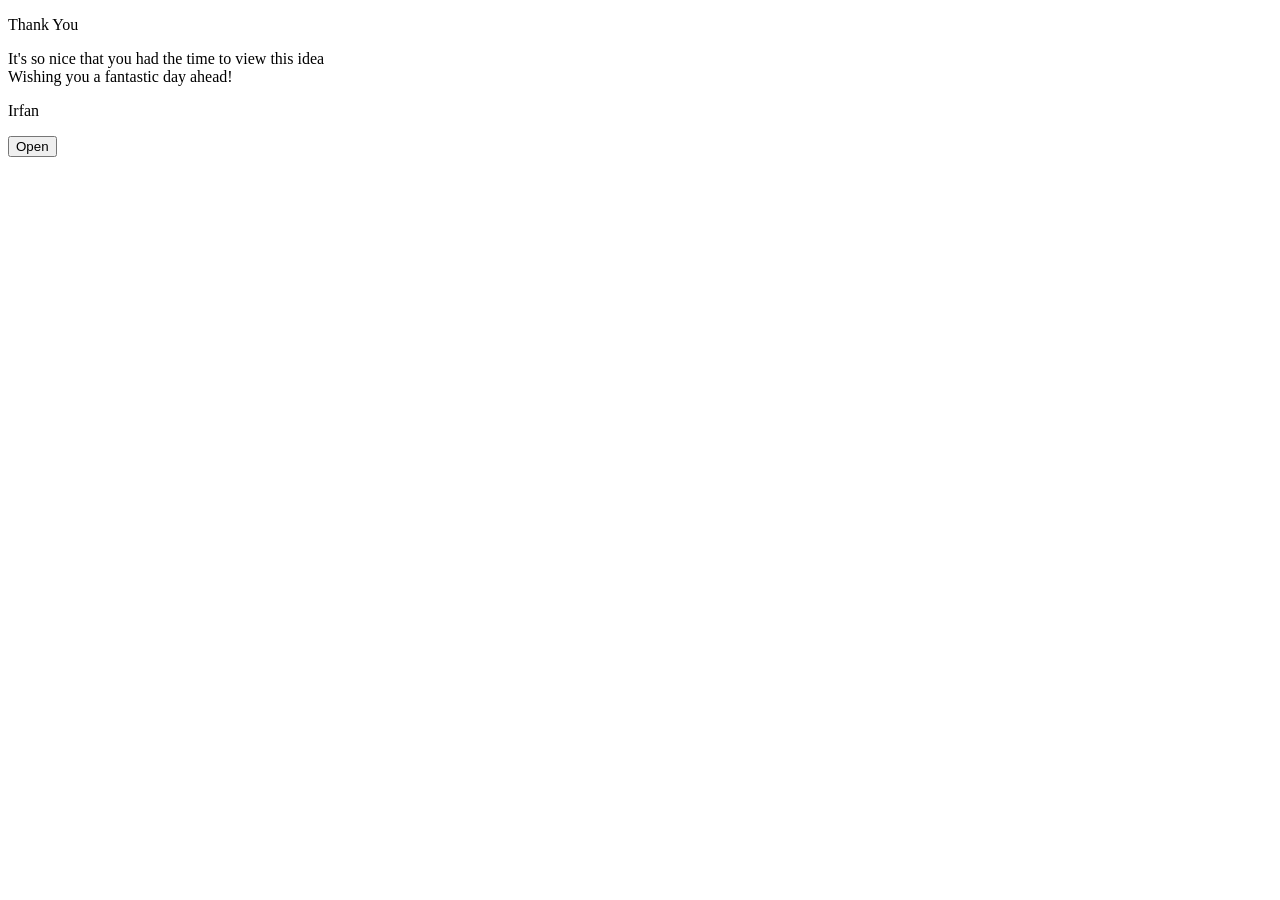
==== Envelope Card Hover Animation/index.html @ 121abfcd "Add HTML structure" ====
<!DOCTYPE html>
<html lang="en">
<head>
    <meta charset="UTF-8">
    <meta name="viewport" content="width=device-width, initial-scale=1.0">
    <title>Thank You Card</title>
</head>
<body>
    <div class="card">
        <div class="envelope">
            <div class="content">
                <p class="title">Thank You</p>
                <p class="text">It's so nice that you had the time to view this idea <br>Wishing you a fantastic day ahead!</p>
                <p class="author">Irfan</p>
            </div>
            <button class="seal">Open</button>
            <div class="top"></div>
            <div class="right"></div>
            <div class="left"></div>
            <div class="bottom"></div>
        </div>
    </div>
</body>
</html>
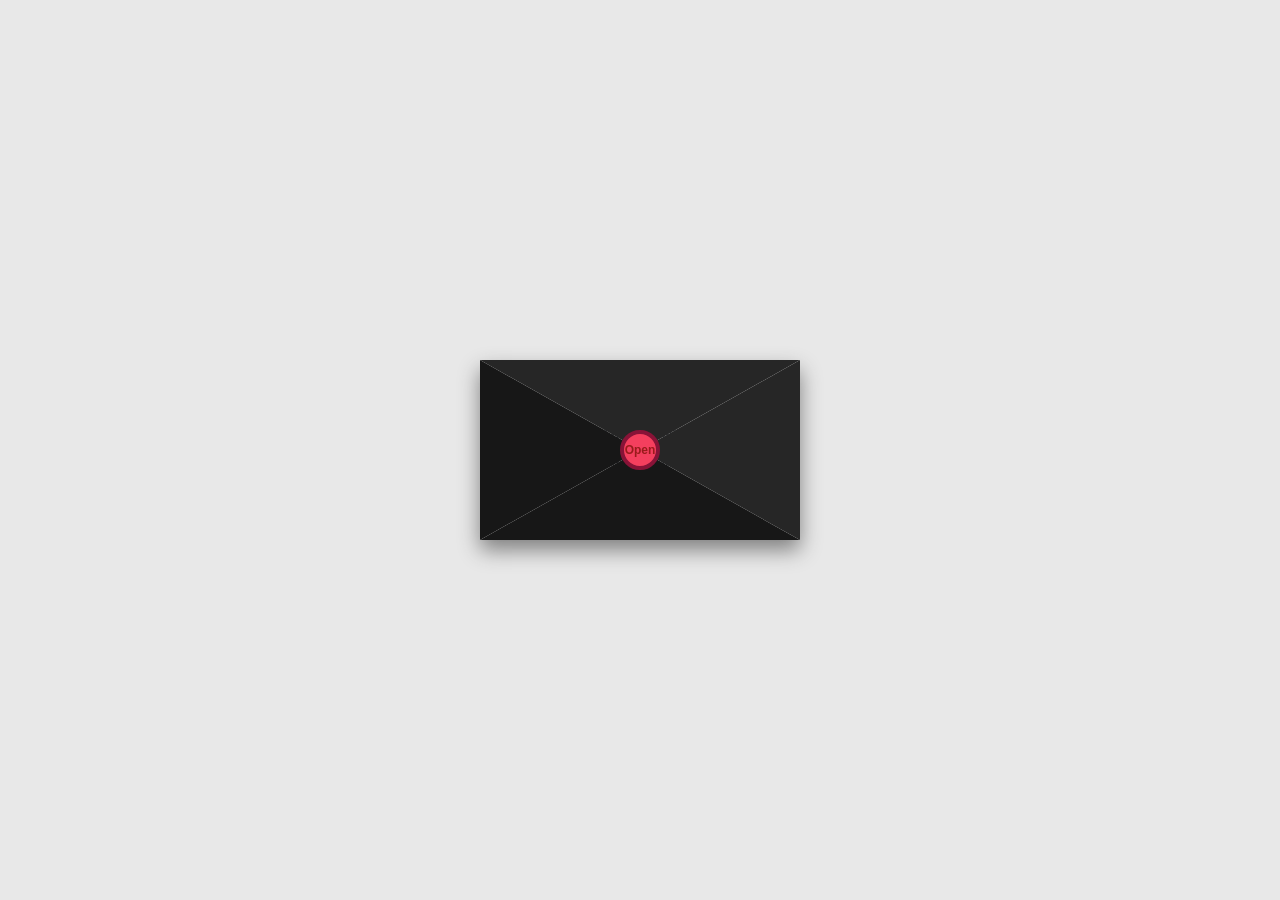
==== commit 649fe3ba: "Add CSS file and Implement styling" ====
--- a/Envelope Card Hover Animation/index.html
+++ b/Envelope Card Hover Animation/index.html
@@ -4,6 +4,7 @@
     <meta charset="UTF-8">
     <meta name="viewport" content="width=device-width, initial-scale=1.0">
     <title>Thank You Card</title>
+    <link rel="stylesheet" href="style.css">
 </head>
 <body>
     <div class="card">
--- a/Envelope Card Hover Animation/style.css
+++ b/Envelope Card Hover Animation/style.css
@@ -0,0 +1,128 @@
+* {
+    margin: 0;
+    padding: 0;
+    box-sizing: border-box;
+}
+
+body {
+    min-height: 100vh;
+    display: flex;
+    justify-content: center;
+    align-items: center;
+    background-color: #e8e8e8;
+    font-family: Arial, Helvetica, sans-serif;
+}
+
+.card {
+    position: relative;
+    box-shadow: 0 10px 20px gray;
+}
+
+.envelope {
+    position: relative;
+    background-color: #000;
+    width: 320px;
+    aspect-ratio: 16 / 9;
+    display: flex;
+    justify-content: center;
+    align-items: center;
+    transition: all 0.7s;
+}
+
+.content {
+    position: absolute;
+    width: 100%;
+    height: 100%;
+    background-color: #fff;
+    display: flex;
+    flex-direction: column;
+    justify-content: flex-start;
+    align-items: center;
+    padding: 20px 0;
+    transition: all 0.5s;
+}
+
+.envelope:hover .content {
+    transform: translateY(-5rem);
+}
+
+.title {
+    font-size: 1.25rem;
+    font-weight: 600;
+    color: #444;
+}
+
+.text {
+    margin-top: 1rem;
+    font-size: 14px;
+    color: rgb(55, 65, 81);
+    line-height: 1.75rem;
+    text-align: center;
+}
+
+.author {
+    padding-top: 1.25rem;
+    font-size: 12px;
+    font-weight: 700;
+    color: #444;
+}
+
+.top {
+    position: absolute;
+    width: 100%;
+    height: 100%;
+    background-color: rgb(38, 38, 38);
+    clip-path: polygon(50% 50%, 100% 0, 0 0);
+    transition: all 1s;
+}
+
+.envelope:hover .top {
+    clip-path: polygon(50% 0, 100% 0, 0 0);
+    transition-duration: 0.1s;
+}
+
+.left {
+    position: absolute;
+    width: 100%;
+    height: 100%;
+    background-color: rgb(23, 23, 23);
+    clip-path: polygon(50% 50%, 0 0, 0 100%);
+    transition: all 0.7s;
+}
+
+.right {
+    position: absolute;
+    width: 100%;
+    height: 100%;
+    background-color: rgb(38, 38, 38);
+    clip-path: polygon(50% 50%, 100% 0, 100% 100%);
+    transition: all 0.7s;
+}
+
+.bottom {
+    position: absolute;
+    width: 100%;
+    height: 100%;
+    background-color: rgb(23, 23, 23);
+    clip-path: polygon(50% 50%, 0 100%, 100% 100%);
+    transition: all 0.7s;
+}
+
+.seal {
+    position: relative;
+    z-index: 10;
+    width: 2.5rem;
+    aspect-ratio: 1 / 1;
+    border-radius: 50%;
+    font-size: 12px;
+    color: rgb(153, 27, 27);
+    font-weight: 600;
+    background-color: rgb(244, 63, 94);
+    border: 4px solid rgb(136, 19, 55);
+    transition: all 1s;
+}
+
+.envelope:hover .seal {
+    opacity: 0;
+    transform: scale(0) rotate(180deg);
+}
